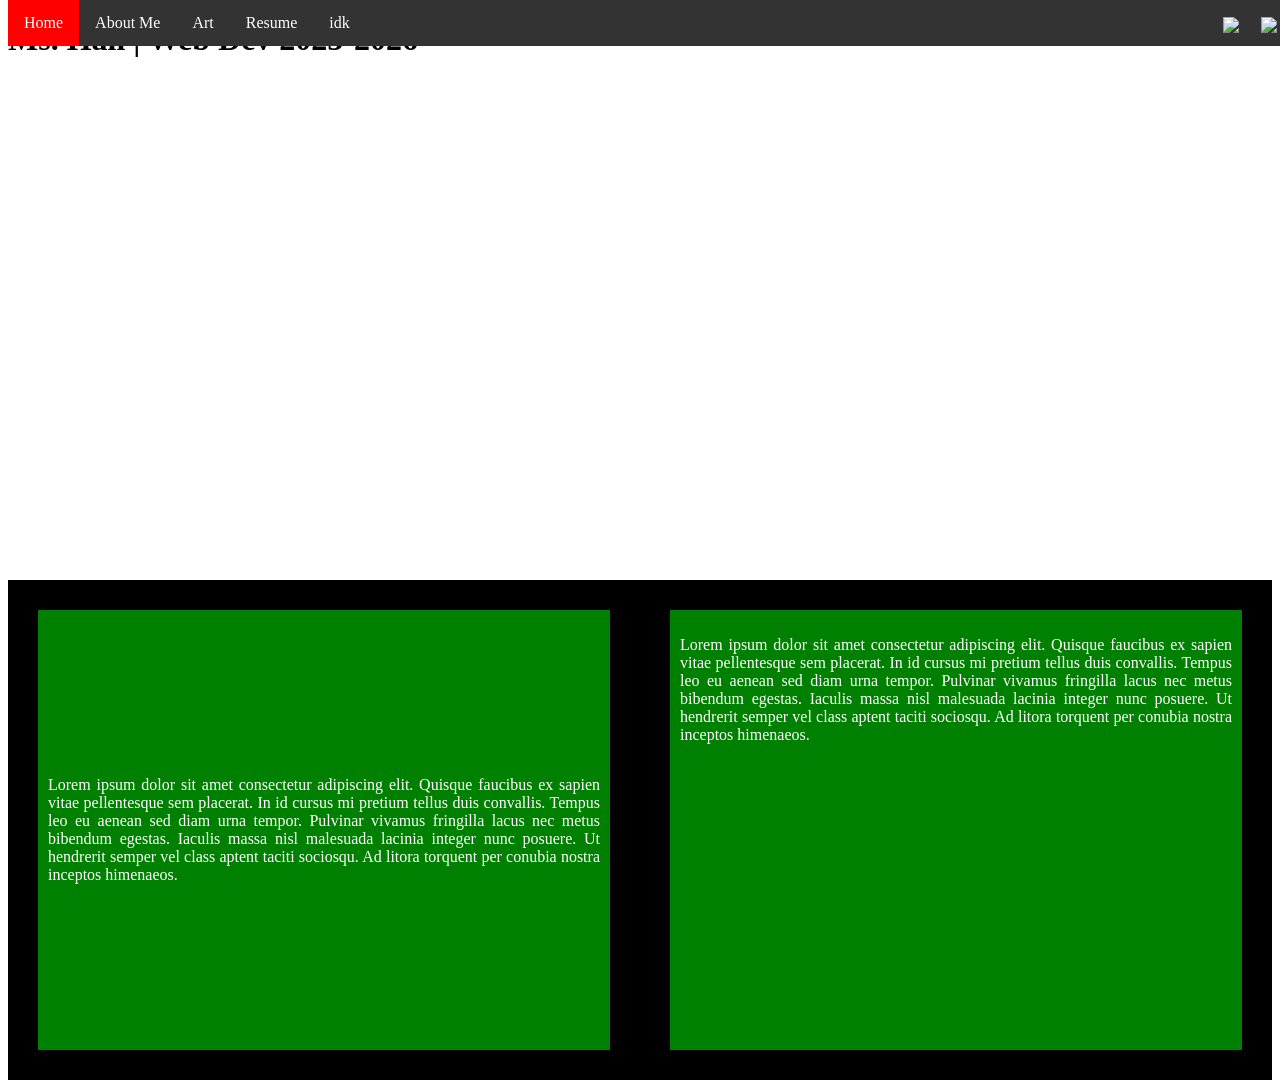
==== index.html @ fbc6034f "omg" ====
<!-- Final Project
Requirements
[  ] Customized HTML Page #1
[  ] Customized HTML Page #2 
[  ] Customized HTML Page #3
[  ] Customized HTML Page #4

Select ONE Additional Feature to Add  
[ no ] Feature 1 - Google Font
[ no ] Feature 2 - Include jQuery
[ no ] Feature 3 - Embed Code from Spotify/Google Docs/YouTube
[ no ] Feature 4 - Customized HTML Page #5
-->

<!-- 
hai ms halllll i just want to say ive had sm fun in this class and ill miss it
so so so much!!! ty for being the most kindest teacher everrrr !!! i didnt
expect to enjoy coding smmm but i will keep exploring it for SURE and it is all
your fault :D thankyouuu for giving me something to look forward to every school
day !!! cheers loudly -->


<!DOCTYPE html>
<html>
  <head>
    <meta charset="utf-8" />
    <title>Final Portfolio Project</title>
    <link href="style.css" rel="stylesheet" type="text/css" />
    <style>
      /* Styling Only Related To THIS Page */
      /*~~~~~ Taken From:
      https://www.w3schools.com/howto/howto_css_parallax.asp*/
      .parallax {
        /* The image used */
        background-image: url("CS_Ed_Week_2025.jpg");

        /* Set a specific height */
        min-height: 500px;

        /* Create the parallax scrolling effect */
        background-attachment: fixed;
        background-position: center;
        background-repeat: no-repeat;
        background-size: cover;
      }
      .textblock {
        min-height: 500px;
        background-color: black;
        color: white;
      }
      .parent-flex {
        display: flex;
      }
      .child-flex {
        background-color: green;
        margin: 30px;
        padding: 10px;
        text-align: justify;
      }
      .para-1{
        display: flex;
        align-items: center;
      }
    </style>
  </head>
  <body>
    <!-- ⬆⬆⬆⬆ Nav Bar -->
    <ul>
      <li><a class="active" href="index.html">Home</a></li>
      <li><a href="aboutme.html">About Me</a></li>
      <li><a href="art.html">Art</a></li>
      <li><a href="resume.html">Resume</a></li>
      <li><a href="resume copy.html">idk</a></li>
      <li style="float: right">
        <a target="_blank" href=""
          ><img
            src="https://www.getfocused.no/wp-content/uploads/2022/09/White-YouTube-Logo-Transparent.png"
            style="width: 25px; margin: -5px"
        /></a>
      </li>
      <li style="float: right">
        <a target="_blank" href=""
          ><img
            src="https://img.icons8.com/win10/512/FFFFFF/instagram-new.png"
            style="width: 25px; margin: -5px"
        /></a>
      </li>
    </ul>

    <!-- ⬇⬇⬇⬇⬇⬇ Main Page Content -->
    <h1>Ms. Hall | Web Dev 2025-2026</h1>
    <div class="parallax"></div>

    <div class="textblock parent-flex">
      <div class="child-flex para-1">
        <p>
          Lorem ipsum dolor sit amet consectetur adipiscing elit. Quisque
          faucibus ex sapien vitae pellentesque sem placerat. In id cursus mi
          pretium tellus duis convallis. Tempus leo eu aenean sed diam urna
          tempor. Pulvinar vivamus fringilla lacus nec metus bibendum egestas.
          Iaculis massa nisl malesuada lacinia integer nunc posuere. Ut
          hendrerit semper vel class aptent taciti sociosqu. Ad litora torquent
          per conubia nostra inceptos himenaeos.
        </p>
      </div>
      <div class="child-flex">
        <p>
          Lorem ipsum dolor sit amet consectetur adipiscing elit. Quisque
          faucibus ex sapien vitae pellentesque sem placerat. In id cursus mi
          pretium tellus duis convallis. Tempus leo eu aenean sed diam urna
          tempor. Pulvinar vivamus fringilla lacus nec metus bibendum egestas.
          Iaculis massa nisl malesuada lacinia integer nunc posuere. Ut
          hendrerit semper vel class aptent taciti sociosqu. Ad litora torquent
          per conubia nostra inceptos himenaeos.
        </p>
      </div>
    </div>
  </body>
</html>
---- style.css ----
/* Styling Only Related To ALL Pages */

<link rel="preconnect" href="https://fonts.googleapis.com">
<link rel="preconnect" href="https://fonts.gstatic.com" crossorigin>
<link href="https://fonts.googleapis.com/css2?family=Fascinate+Inline&family=Nunito:ital,wght@0,200..1000;1,200..1000&family=Oi&display=swap" rel="stylesheet">

body {
  padding-top: 30px;
  margin-left: 0px;
}
/* ⬆⬆⬆⬆ Nav Bar Styling 
~~~~~ Taken From: 
https://www.w3schools.com/css/css_navbar_horizontal.asp */
ul {
  list-style-type: none;
  margin: 0;
  padding: 0;
  overflow: hidden;
  background-color: #333333;
  position: fixed;
  top: 0;
  width: 100%;
  z-index: 999;
}

li {
  float: left;
}

li a {
  display: block;
  color: white;
  text-align: center;
  padding: 14px 16px;
  text-decoration: none;
}

li a:hover:not(.active) {
  background-color: orange;
}

.active {
  background-color: red;
}

h1 {
  width: 100%;
  font-family: "Fascinate Inline";
}

p{
  font-family: "Nunito";
}
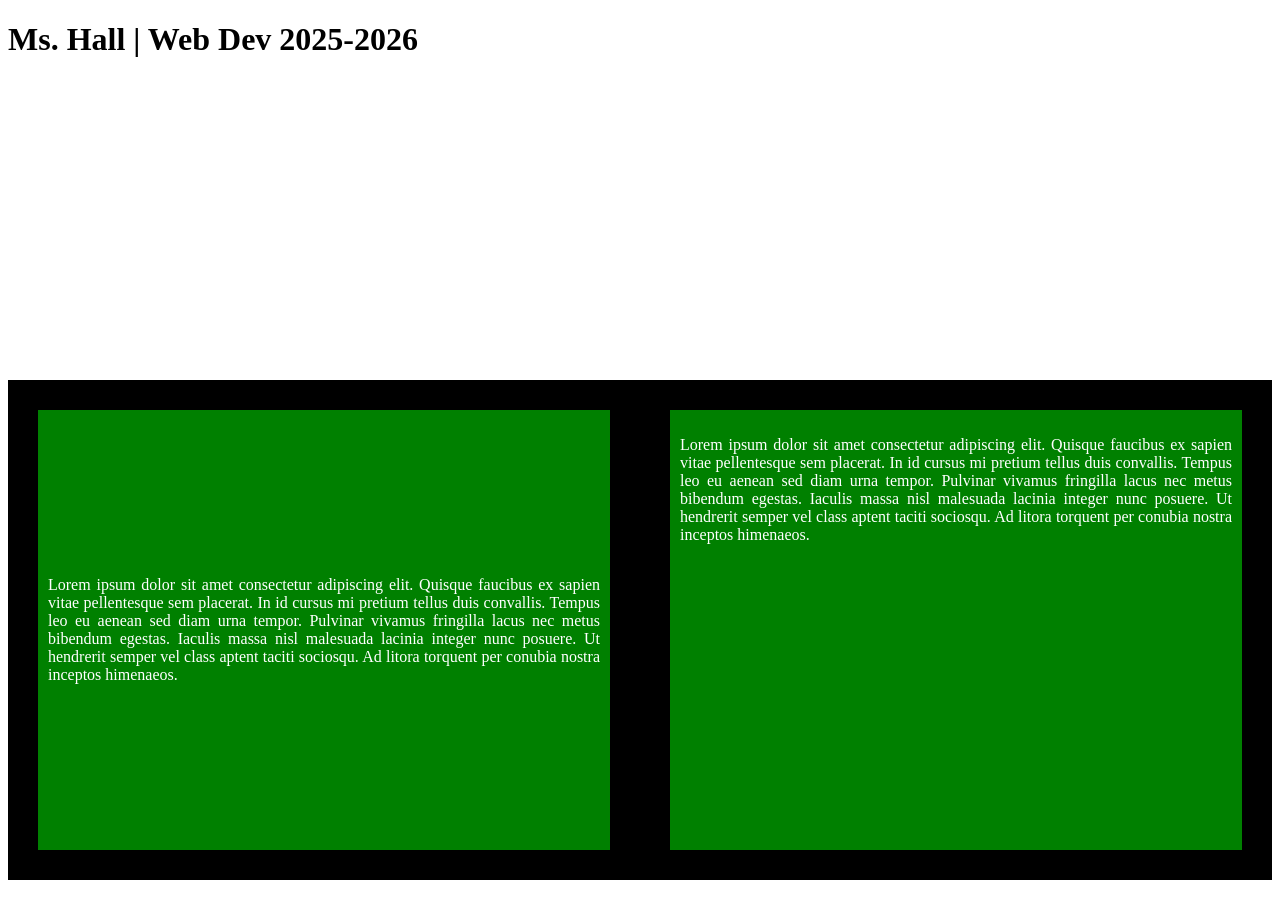
==== commit 16f6e589: "ok" ====
--- a/index.html
+++ b/index.html
@@ -6,10 +6,10 @@
 [  ] Customized HTML Page #4
 
 Select ONE Additional Feature to Add  
-[ no ] Feature 1 - Google Font
+[ yes ] Feature 1 - Google Font
 [ no ] Feature 2 - Include jQuery
 [ no ] Feature 3 - Embed Code from Spotify/Google Docs/YouTube
-[ no ] Feature 4 - Customized HTML Page #5
+[ yes ] Feature 4 - Customized HTML Page #5
 -->
 
 <!-- 
@@ -35,7 +35,7 @@
         background-image: url("CS_Ed_Week_2025.jpg");
 
         /* Set a specific height */
-        min-height: 500px;
+        min-height: 300px;
 
         /* Create the parallax scrolling effect */
         background-attachment: fixed;
@@ -65,27 +65,6 @@
   </head>
   <body>
     <!-- ⬆⬆⬆⬆ Nav Bar -->
-    <ul>
-      <li><a class="active" href="index.html">Home</a></li>
-      <li><a href="aboutme.html">About Me</a></li>
-      <li><a href="art.html">Art</a></li>
-      <li><a href="resume.html">Resume</a></li>
-      <li><a href="resume copy.html">idk</a></li>
-      <li style="float: right">
-        <a target="_blank" href=""
-          ><img
-            src="https://www.getfocused.no/wp-content/uploads/2022/09/White-YouTube-Logo-Transparent.png"
-            style="width: 25px; margin: -5px"
-        /></a>
-      </li>
-      <li style="float: right">
-        <a target="_blank" href=""
-          ><img
-            src="https://img.icons8.com/win10/512/FFFFFF/instagram-new.png"
-            style="width: 25px; margin: -5px"
-        /></a>
-      </li>
-    </ul>
 
     <!-- ⬇⬇⬇⬇⬇⬇ Main Page Content -->
     <h1>Ms. Hall | Web Dev 2025-2026</h1>
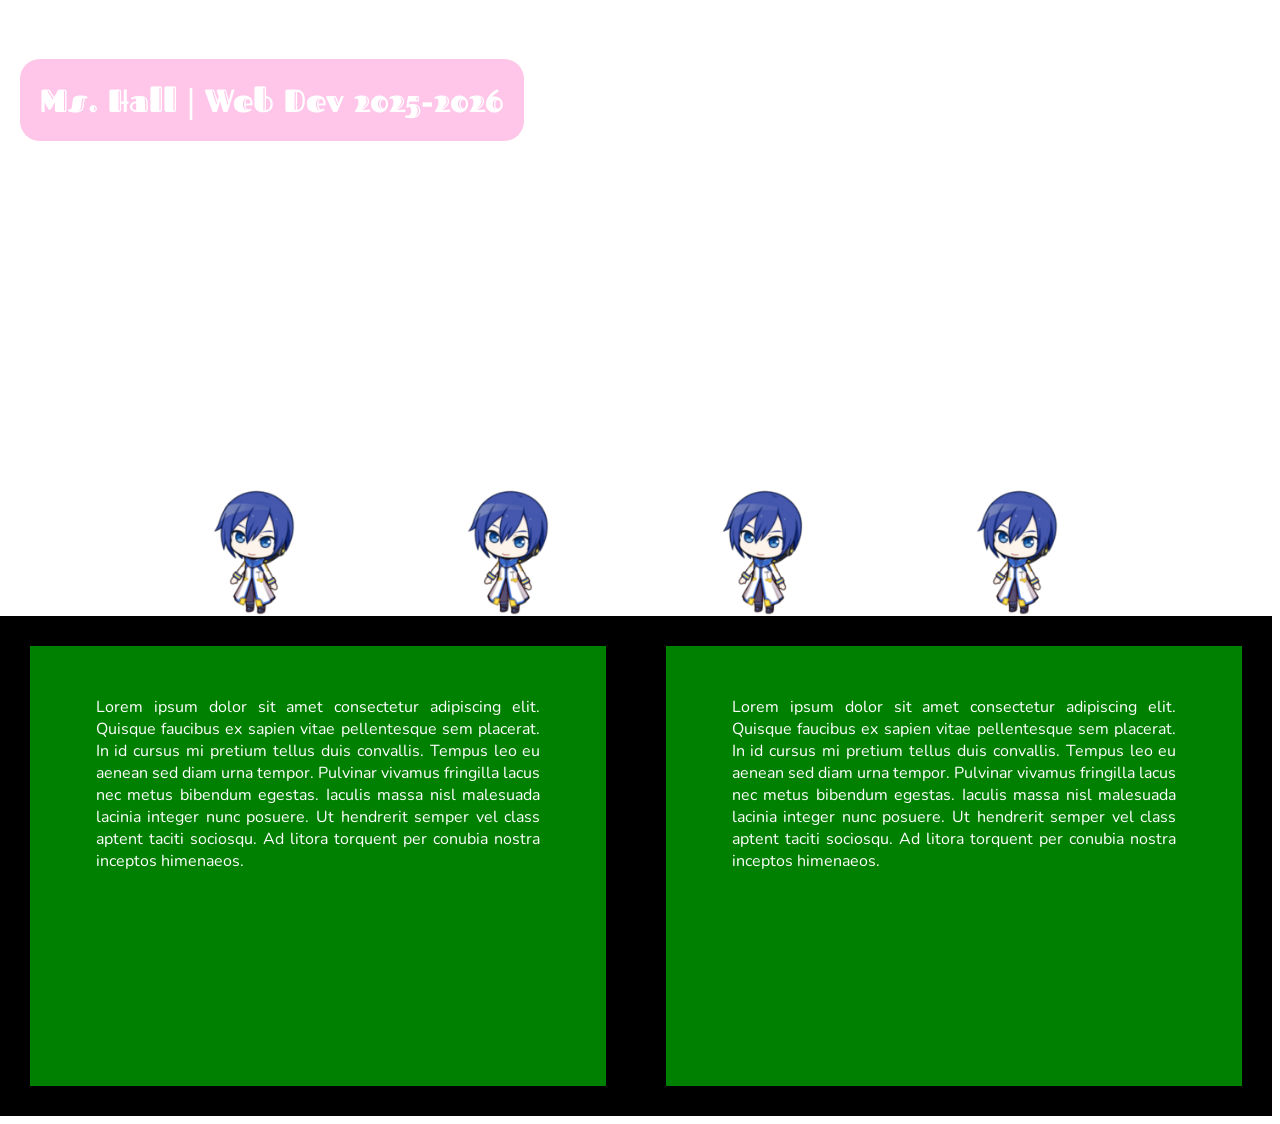
==== commit 9cf2558a: "ohyeahhh" ====
--- a/index.html
+++ b/index.html
@@ -23,8 +23,11 @@
 <!DOCTYPE html>
 <html>
   <head>
+    <link rel="preconnect" href="https://fonts.googleapis.com">
+<link rel="preconnect" href="https://fonts.gstatic.com" crossorigin>
+<link href="https://fonts.googleapis.com/css2?family=Fascinate+Inline&family=Nunito:ital,wght@0,200..1000;1,200..1000&family=Oi&display=swap" rel="stylesheet">
     <meta charset="utf-8" />
-    <title>Final Portfolio Project</title>
+    <title>🍦🌈</title>
     <link href="style.css" rel="stylesheet" type="text/css" />
     <style>
       /* Styling Only Related To THIS Page */
@@ -69,6 +72,20 @@
     <!-- ⬇⬇⬇⬇⬇⬇ Main Page Content -->
     <h1>Ms. Hall | Web Dev 2025-2026</h1>
     <div class="parallax"></div>
+    <div class="contain">
+    <a class="test" href="index copy.html">
+      <img class="buttons" src="img/Kaito_chibi.png">
+    </a>
+    <a class="test" href="aboutme.html">
+      <img class="buttons" src="img/Kaito_chibi.png">
+    </a>
+    <a class="test" href="art.html">
+      <img class="buttons" src="img/Kaito_chibi.png">
+    </a>
+    <a class="test" href="resume.html">
+      <img class="buttons" src="img/Kaito_chibi.png">
+    </a>
+    </div>
 
     <div class="textblock parent-flex">
       <div class="child-flex para-1">
--- a/style.css
+++ b/style.css
@@ -1,8 +1,6 @@
 /* Styling Only Related To ALL Pages */
 
-<link rel="preconnect" href="https://fonts.googleapis.com">
-<link rel="preconnect" href="https://fonts.gstatic.com" crossorigin>
-<link href="https://fonts.googleapis.com/css2?family=Fascinate+Inline&family=Nunito:ital,wght@0,200..1000;1,200..1000&family=Oi&display=swap" rel="stylesheet">
+
 
 body {
   padding-top: 30px;
@@ -11,7 +9,7 @@
 /* ⬆⬆⬆⬆ Nav Bar Styling 
 ~~~~~ Taken From: 
 https://www.w3schools.com/css/css_navbar_horizontal.asp */
-ul {
+/* ul {
   list-style-type: none;
   margin: 0;
   padding: 0;
@@ -41,13 +39,47 @@
 
 .active {
   background-color: red;
-}
+} */
 
 h1 {
   width: 100%;
   font-family: "Fascinate Inline";
+  color: white;
+  background-color: rgb(255, 198, 233);
+  width: fit-content;
+  margin-left: 20px;
+  padding: 20px;
+  border-radius: 20px;
 }
 
 p{
   font-family: "Nunito";
+  max-width: 80%;
+  margin: auto;
+  margin-top: 20px;
+  padding: 20px;
+  border-radius: 20px;
 }
+
+.contain{
+        display: flex;
+        margin: auto;
+        flex-direction: row;
+        flex-wrap: nowrap;
+        justify-items: space-between;
+        width: 80%;
+      }
+
+      .buttons{
+        width: 60%;
+        display: block;
+        margin: auto;
+      }
+
+      .buttons:hover{
+          width: 65%;
+        }
+
+
+
+        
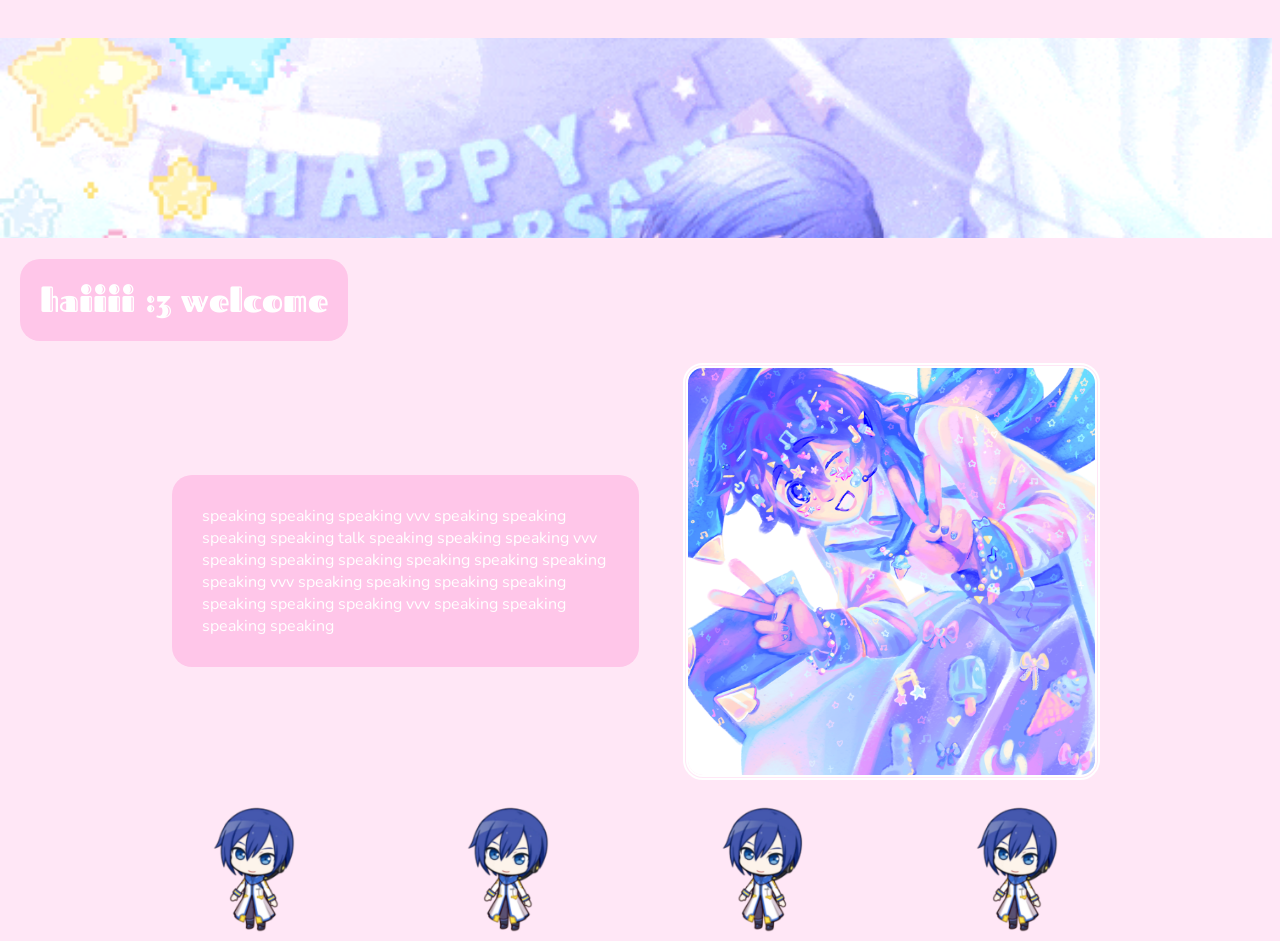
==== commit a52462a5: "YAY" ====
--- a/index.html
+++ b/index.html
@@ -1,13 +1,13 @@
 <!-- Final Project
 Requirements
-[  ] Customized HTML Page #1
-[  ] Customized HTML Page #2 
-[  ] Customized HTML Page #3
-[  ] Customized HTML Page #4
+[  yes] Customized HTML Page #1
+[yes  ] Customized HTML Page #2 
+[ yes ] Customized HTML Page #3
+[ yes ] Customized HTML Page #4
 
 Select ONE Additional Feature to Add  
 [ yes ] Feature 1 - Google Font
-[ no ] Feature 2 - Include jQuery
+[ yes ] Feature 2 - Include jQuery
 [ no ] Feature 3 - Embed Code from Spotify/Google Docs/YouTube
 [ yes ] Feature 4 - Customized HTML Page #5
 -->
@@ -35,10 +35,10 @@
       https://www.w3schools.com/howto/howto_css_parallax.asp*/
       .parallax {
         /* The image used */
-        background-image: url("CS_Ed_Week_2025.jpg");
+        background-image: url("img/pastel-cards.gif");
 
         /* Set a specific height */
-        min-height: 300px;
+        min-height: 200px;
 
         /* Create the parallax scrolling effect */
         background-attachment: fixed;
@@ -46,70 +46,72 @@
         background-repeat: no-repeat;
         background-size: cover;
       }
-      .textblock {
-        min-height: 500px;
-        background-color: black;
-        color: white;
-      }
-      .parent-flex {
-        display: flex;
-      }
-      .child-flex {
-        background-color: green;
-        margin: 30px;
-        padding: 10px;
-        text-align: justify;
-      }
-      .para-1{
-        display: flex;
-        align-items: center;
-      }
+
+
+    body{
+      background-color: rgb(255, 231, 246);
+    }
+
+    p{
+      background-color: rgb(255, 198, 233);
+      color: white;
+      width: 40%;
+      margin: 0px;
+      padding: 30px;
+    }
+
+    .containAgain{
+      display: flex;
+      justify-content: space-evenly;
+      align-items: center;
+      flex-direction: row;
+      flex-wrap: nowrap;
+      width: 80%;
+      margin: auto;
+    }
+
+    #silly{
+      width: 40%;
+      border-radius: 20px;
+      border: 5px white double;
+    }
+
+
     </style>
   </head>
   <body>
-    <!-- ⬆⬆⬆⬆ Nav Bar -->
+    
+    <div class="parallax"></div>
+    <h1>
+      haiiii :3 welcome
+    </h1>
 
-    <!-- ⬇⬇⬇⬇⬇⬇ Main Page Content -->
-    <h1>Ms. Hall | Web Dev 2025-2026</h1>
-    <div class="parallax"></div>
+    <div class="containAgain">
+      <p>
+        speaking  speaking  speaking vvv speaking  speaking  speaking  speaking talk 
+        speaking  speaking  speaking vvv speaking  speaking  speaking  speaking 
+        speaking  speaking  speaking vvv speaking  speaking  speaking  speaking 
+        speaking  speaking  speaking vvv speaking  speaking  speaking  speaking  
+      </p>
+      <img id="silly" src="img/DECORA KAITO.png">
+    </div>
+
     <div class="contain">
-    <a class="test" href="index copy.html">
+    <a href="kaitos.html">
       <img class="buttons" src="img/Kaito_chibi.png">
     </a>
-    <a class="test" href="aboutme.html">
+    <a href="art.html">
       <img class="buttons" src="img/Kaito_chibi.png">
     </a>
-    <a class="test" href="art.html">
+    <a href="coding.html">
       <img class="buttons" src="img/Kaito_chibi.png">
     </a>
-    <a class="test" href="resume.html">
+    <a href="music.html">
       <img class="buttons" src="img/Kaito_chibi.png">
     </a>
     </div>
 
-    <div class="textblock parent-flex">
-      <div class="child-flex para-1">
-        <p>
-          Lorem ipsum dolor sit amet consectetur adipiscing elit. Quisque
-          faucibus ex sapien vitae pellentesque sem placerat. In id cursus mi
-          pretium tellus duis convallis. Tempus leo eu aenean sed diam urna
-          tempor. Pulvinar vivamus fringilla lacus nec metus bibendum egestas.
-          Iaculis massa nisl malesuada lacinia integer nunc posuere. Ut
-          hendrerit semper vel class aptent taciti sociosqu. Ad litora torquent
-          per conubia nostra inceptos himenaeos.
-        </p>
-      </div>
-      <div class="child-flex">
-        <p>
-          Lorem ipsum dolor sit amet consectetur adipiscing elit. Quisque
-          faucibus ex sapien vitae pellentesque sem placerat. In id cursus mi
-          pretium tellus duis convallis. Tempus leo eu aenean sed diam urna
-          tempor. Pulvinar vivamus fringilla lacus nec metus bibendum egestas.
-          Iaculis massa nisl malesuada lacinia integer nunc posuere. Ut
-          hendrerit semper vel class aptent taciti sociosqu. Ad litora torquent
-          per conubia nostra inceptos himenaeos.
-        </p>
-      </div>
-    </div>
+    
+   
   </body>
 </html>
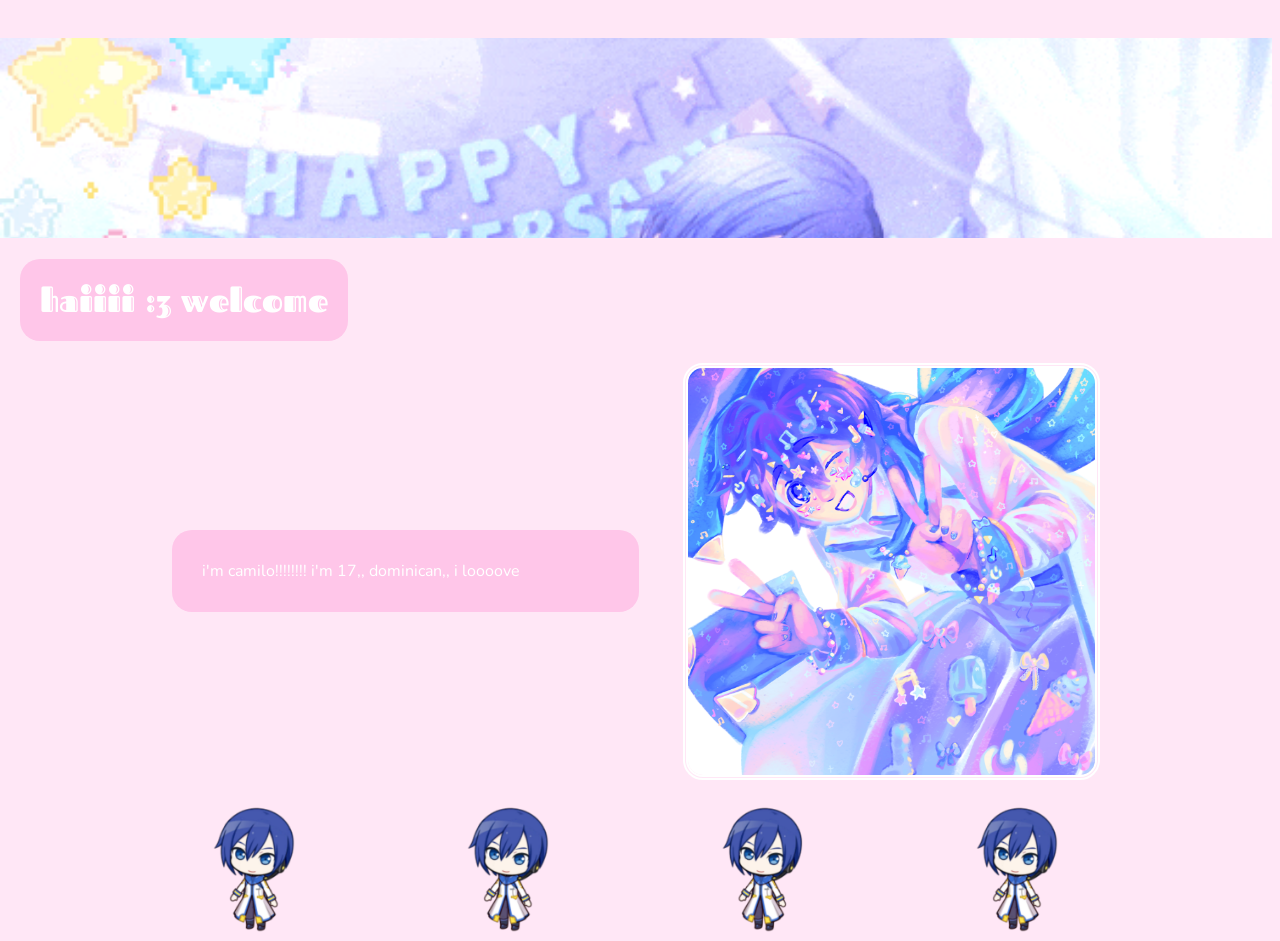
==== commit 5911db93: "yay" ====
--- a/index.html
+++ b/index.html
@@ -88,10 +88,7 @@
 
     <div class="containAgain">
       <p>
-        speaking  speaking  speaking vvv speaking  speaking  speaking  speaking talk 
-        speaking  speaking  speaking vvv speaking  speaking  speaking  speaking 
-        speaking  speaking  speaking vvv speaking  speaking  speaking  speaking 
-        speaking  speaking  speaking vvv speaking  speaking  speaking  speaking  
+        i'm camilo!!!!!!!! i'm 17,, dominican,, i loooove
       </p>
       <img id="silly" src="img/DECORA KAITO.png">
     </div>
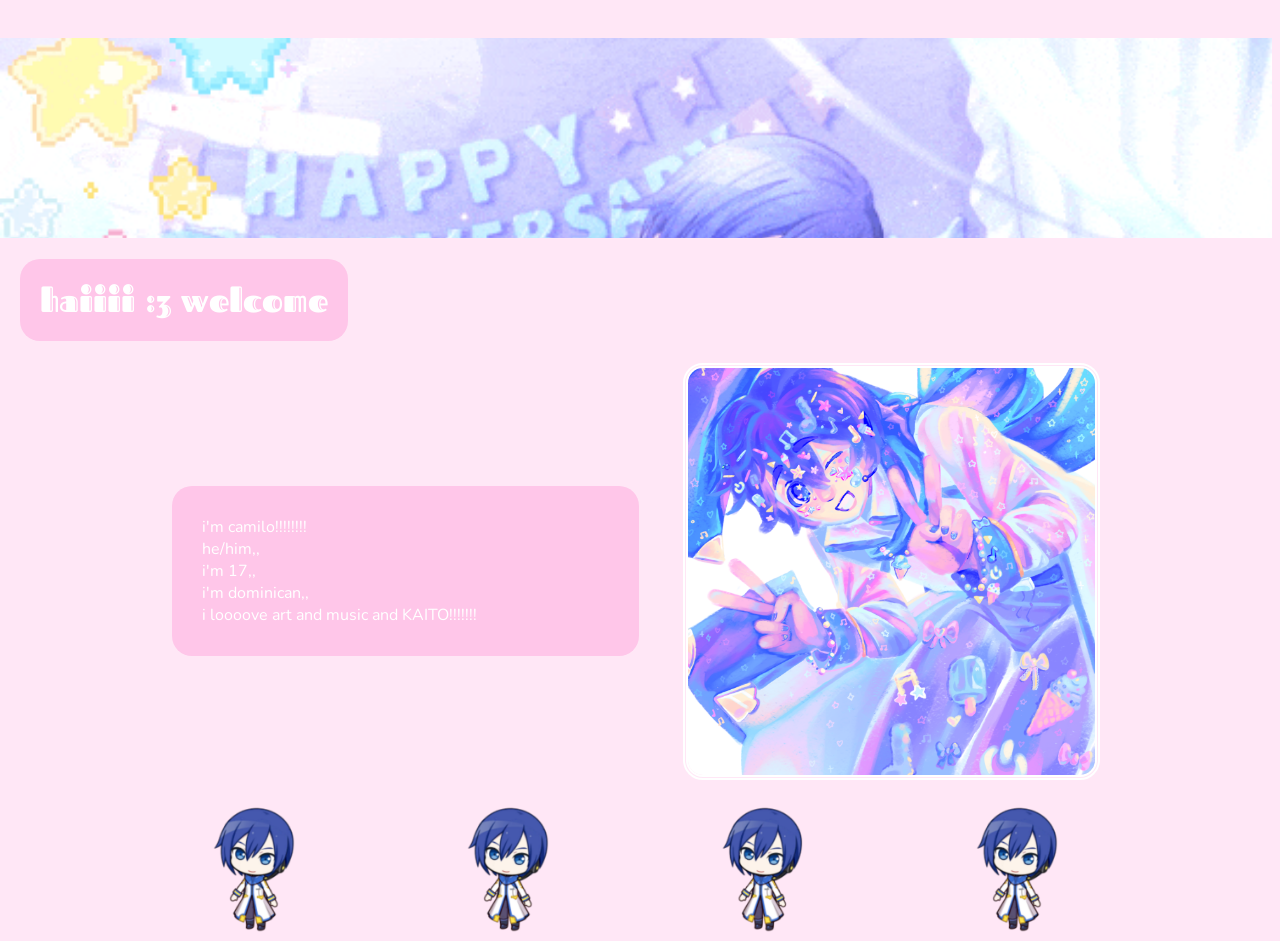
==== commit 5a198415: "yay" ====
--- a/index.html
+++ b/index.html
@@ -88,7 +88,12 @@
 
     <div class="containAgain">
       <p>
-        i'm camilo!!!!!!!! i'm 17,, dominican,, i loooove
+        i'm camilo!!!!!!!! <br>
+        he/him,, <br>
+        i'm 17,, <br>
+        i'm dominican,, <br>
+        i loooove
+        art and music and KAITO!!!!!!! 
       </p>
       <img id="silly" src="img/DECORA KAITO.png">
     </div>
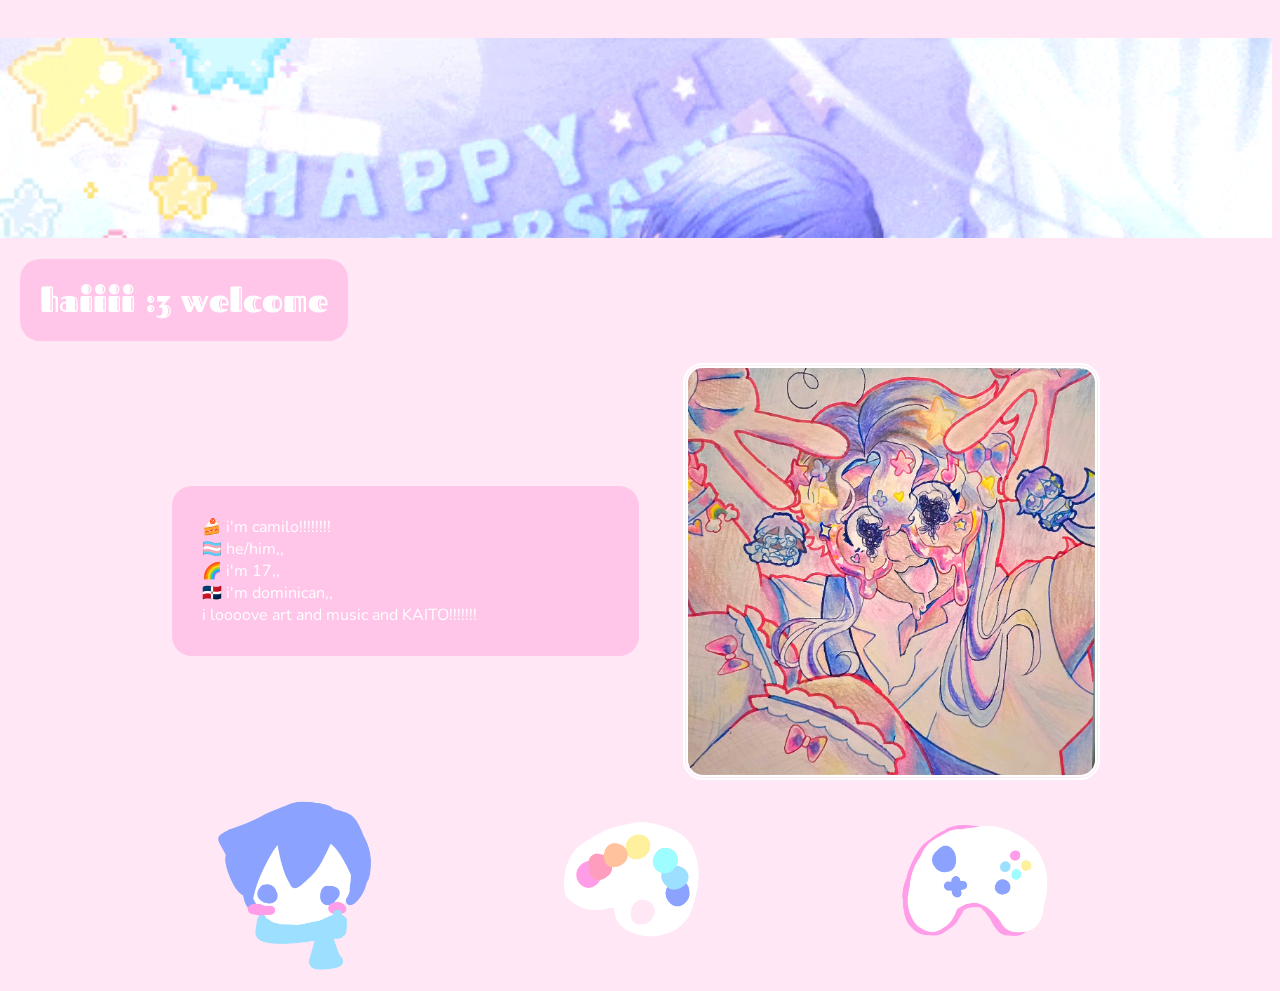
==== commit 8d1bd664: "nyan" ====
--- a/index.html
+++ b/index.html
@@ -9,7 +9,7 @@
 [ yes ] Feature 1 - Google Font
 [ yes ] Feature 2 - Include jQuery
 [ no ] Feature 3 - Embed Code from Spotify/Google Docs/YouTube
-[ yes ] Feature 4 - Customized HTML Page #5
+[ no ] Feature 4 - Customized HTML Page #5
 -->
 
 <!-- 
@@ -88,28 +88,25 @@
 
     <div class="containAgain">
       <p>
-        i'm camilo!!!!!!!! <br>
-        he/him,, <br>
-        i'm 17,, <br>
-        i'm dominican,, <br>
+        🍰 i'm camilo!!!!!!!! <br>
+        🏳️‍⚧️ he/him,, <br>
+        🌈 i'm 17,, <br>
+        🇩🇴 i'm dominican,, <br>
         i loooove
         art and music and KAITO!!!!!!! 
       </p>
-      <img id="silly" src="img/DECORA KAITO.png">
+      <img id="silly" src="img/self.jpg">
     </div>
 
     <div class="contain">
     <a href="kaitos.html">
-      <img class="buttons" src="img/Kaito_chibi.png">
+      <img class="buttons" src="img/kai.png">
     </a>
     <a href="art.html">
-      <img class="buttons" src="img/Kaito_chibi.png">
+      <img class="buttons" src="img/arte.png">
     </a>
     <a href="coding.html">
-      <img class="buttons" src="img/Kaito_chibi.png">
-    </a>
-    <a href="music.html">
-      <img class="buttons" src="img/Kaito_chibi.png">
+      <img class="buttons" src="img/game.png">
     </a>
     </div>
 
